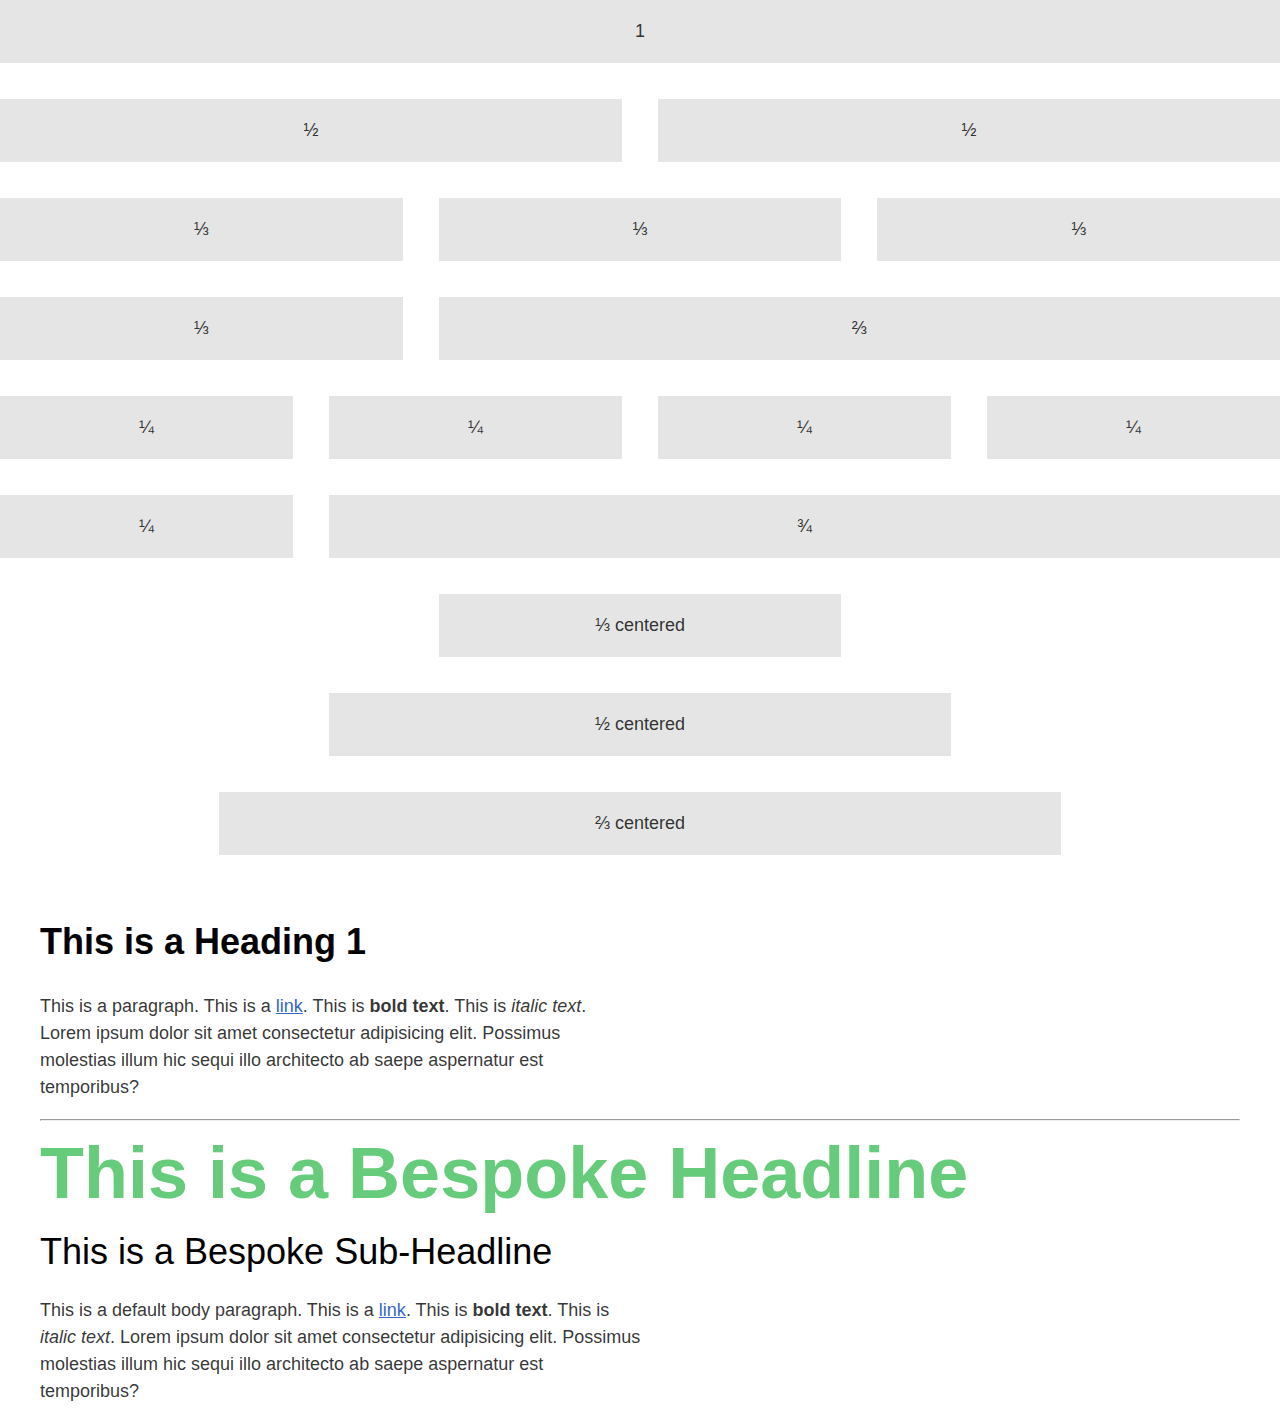
==== index.html @ 024c752b "grid system" ====
<!DOCTYPE html>
<html lang="en">

<head>
    <meta charset="UTF-8">
    <meta name="viewport" content="width=device-width, initial-scale=1.0">
    <title>Simple Base</title>
    <link rel="stylesheet" href="css/style.css">
</head>

<body>

    <section class="demo">

        <div class="row">
            <div class="one-whole">
                <p>1</p>
            </div>
        </div>
        <div class="row">
            <div class="one-half">
                <p>&frac12;</p>
            </div>
            <div class="one-half">
                <p>&frac12;</p>
            </div>
        </div>
        <div class="row">
            <div class="one-third">
                <p>&frac13;</p>
            </div>
            <div class="one-third">
                <p>&frac13;</p>
            </div>
            <div class="one-third">
                <p>&frac13;</p>
            </div>
        </div>

        <div class="row">
            <div class="one-third">
                <p>&frac13;</p>
            </div>
            <div class="two-thirds">
                <p>&frac23;</p>
            </div>
        </div>

        <div class="row">
            <div class="one-fourth">
                <p>&frac14;</p>
            </div>
            <div class="one-fourth">
                <p>&frac14;</p>
            </div>
            <div class="one-fourth">
                <p>&frac14;</p>
            </div>
            <div class="one-fourth">
                <p>&frac14;</p>
            </div>
        </div>

        <div class="row">
            <div class="one-fourth">
                <p>&frac14;</p>
            </div>
            <div class="three-fourths">
                <p>&frac34;</p>
            </div>
        </div>

        <div class="row">
            <div class="one-third centered">
                <p>&frac13; centered</p>
            </div>
        </div>

        <div class="row">
            <div class="one-half centered">
                <p>&frac12; centered</p>
            </div>
        </div>

        <div class="row">
            <div class="two-thirds centered">
                <p>&frac23; centered</p>
            </div>
        </div>


    </section>


    <div class="container">
        <h1>This is a Heading 1</h1>
        <p>This is a paragraph. This is a <a href="#">link</a>. This is <strong>bold text</strong>. This is <em>italic text</em>. Lorem ipsum dolor sit amet consectetur adipisicing elit. Possimus molestias illum hic sequi illo architecto ab saepe aspernatur est temporibus?</p>

        <hr>

        <h1 class="headline">This is a Bespoke Headline</h1>
        <h2 class="subheadline">This is a Bespoke Sub-Headline</h2>
        <p>This is a default body paragraph. This is a <a href="#">link</a>. This is <strong>bold text</strong>. This is <em>italic text</em>. Lorem ipsum dolor sit amet consectetur adipisicing elit. Possimus molestias illum hic sequi illo architecto ab saepe aspernatur est temporibus?</p>
    </div>

</body>

</html>
---- css/style.css ----
/* 
CSS TABLE OF CONTENTS 

# GLOBAL
    # GLOBAL VARIABLES (CUSTOM PROPERTIES)
    # GLOBAL RESETS
    # GLOBAL COLORS
    # GLOBAL TYPOGRAPHY

# LAYOUT
    # MEDIA QUERIES (w/ RESPONSIVE TYPOGRAPHY)
    # CONTAINER
    # GRID

# CUSTOM STYLING
    # CUSTOM TYPE BLOCK/SPECIMEN

*/

/* ----------------------------- */
/* ----- GLOBAL STYLING -------- */
/* ----------------------------- */

/* SET GLOBAL VARIABLES */
:root {

    /* BASE COLORS */
    --color-body-background: rgb(255 255 255 / 1);
    --color-body-text: rgb(0 0 0 / .8);
    --color-headings: rgb(0 0 0 / 1);
    --color-links: rgb(51 102 204 / 1);
    --color-links-dark: rgb(0 51 153 / 1);
    --color-accent-color: rgb(102, 204, 124);

    /* BASE TYPOGRAPHY */
    --font-body: Helvetica, Arial, sans-serif;
    --font-headings: Georgia, sans-serif;


}

/* GLOBAL RESETS */
body { margin: 0; }
* { box-sizing: border-box; }


/* SET GLOBAL COLORS */
body {
    background: var(--color-body-background);
    color: var(--color-body-text);
}
h1, h2, h3 {
    color: var(--color-headings);
}
a {
    color: var(--color-links);
}
a:hover {
    color: var(--color-links-dark);
}

/* SET GLOBAL TYPOGRAPHY */
body {
    font-family: var(--font-body);
    line-height: 1.5;
}
h1, h2, h3 {
    font-family: var(--font-headings);
}
p {
    max-width: 60ch;
}

/* MEDIA QUERIES w/ RESPONSIVE TYPOGRAPHY */
body {
    font-size: 87.5%;
} 

@media (min-width:768px) {
    body {
        font-size: 100%;
    } 
}

@media (min-width:1250px) {
    body {
        font-size: 112.5%;
    } 
}

/* CONTAINER */
.container {
    max-width: 1200px;
    margin: 0 auto;
}

/* GRID SYSTEM */
.row {
    --gridgap: 2em;
}
@media (min-width: 768px) {
    .row {
        display: grid;
        grid-template-columns: repeat(12, 1fr);
        gap: var(--gridgap);
    }

    .one-whole { grid-column: span 12 / span 12; }
    .one-half { grid-column: span 6 / span 6; }
    .one-third { grid-column: span 4 / span 4; }
    .two-thirds { grid-column: span 8 / span 8; }
    .one-fourth { grid-column: span 3 / span 3; }
    .three-fourths { grid-column: span 9 / span 9; }

    .one-half.centered { grid-column-start: 4; }
    .one-third.centered { grid-column-start: 5; }
    .two-thirds.centered { grid-column-start: 3; }
}

/* FOR DEMO GRID ONLY */
.demo .row > * {
    background: rgb(0 0 0 / .1);
    padding: 1em;
    text-align: center;
    margin-bottom: var(--gridgap);
}

.demo p {
    margin: 0;
    max-width: none;
}




/* ----------------------------- */
/* ----- CUSTOM STYLING -------- */
/* ----------------------------- */

/* CUSTOM TYPE BLOCK: HEADLINE AND SUB HEADLINE */
.headline {
    font-size: 4em;
    color: var(--color-accent-color);
    margin: 1rem 0;
    line-height: 1;
}
.subheadline {
    font-size: 2em;
    font-weight: normal;
    margin: 1rem 0;
}
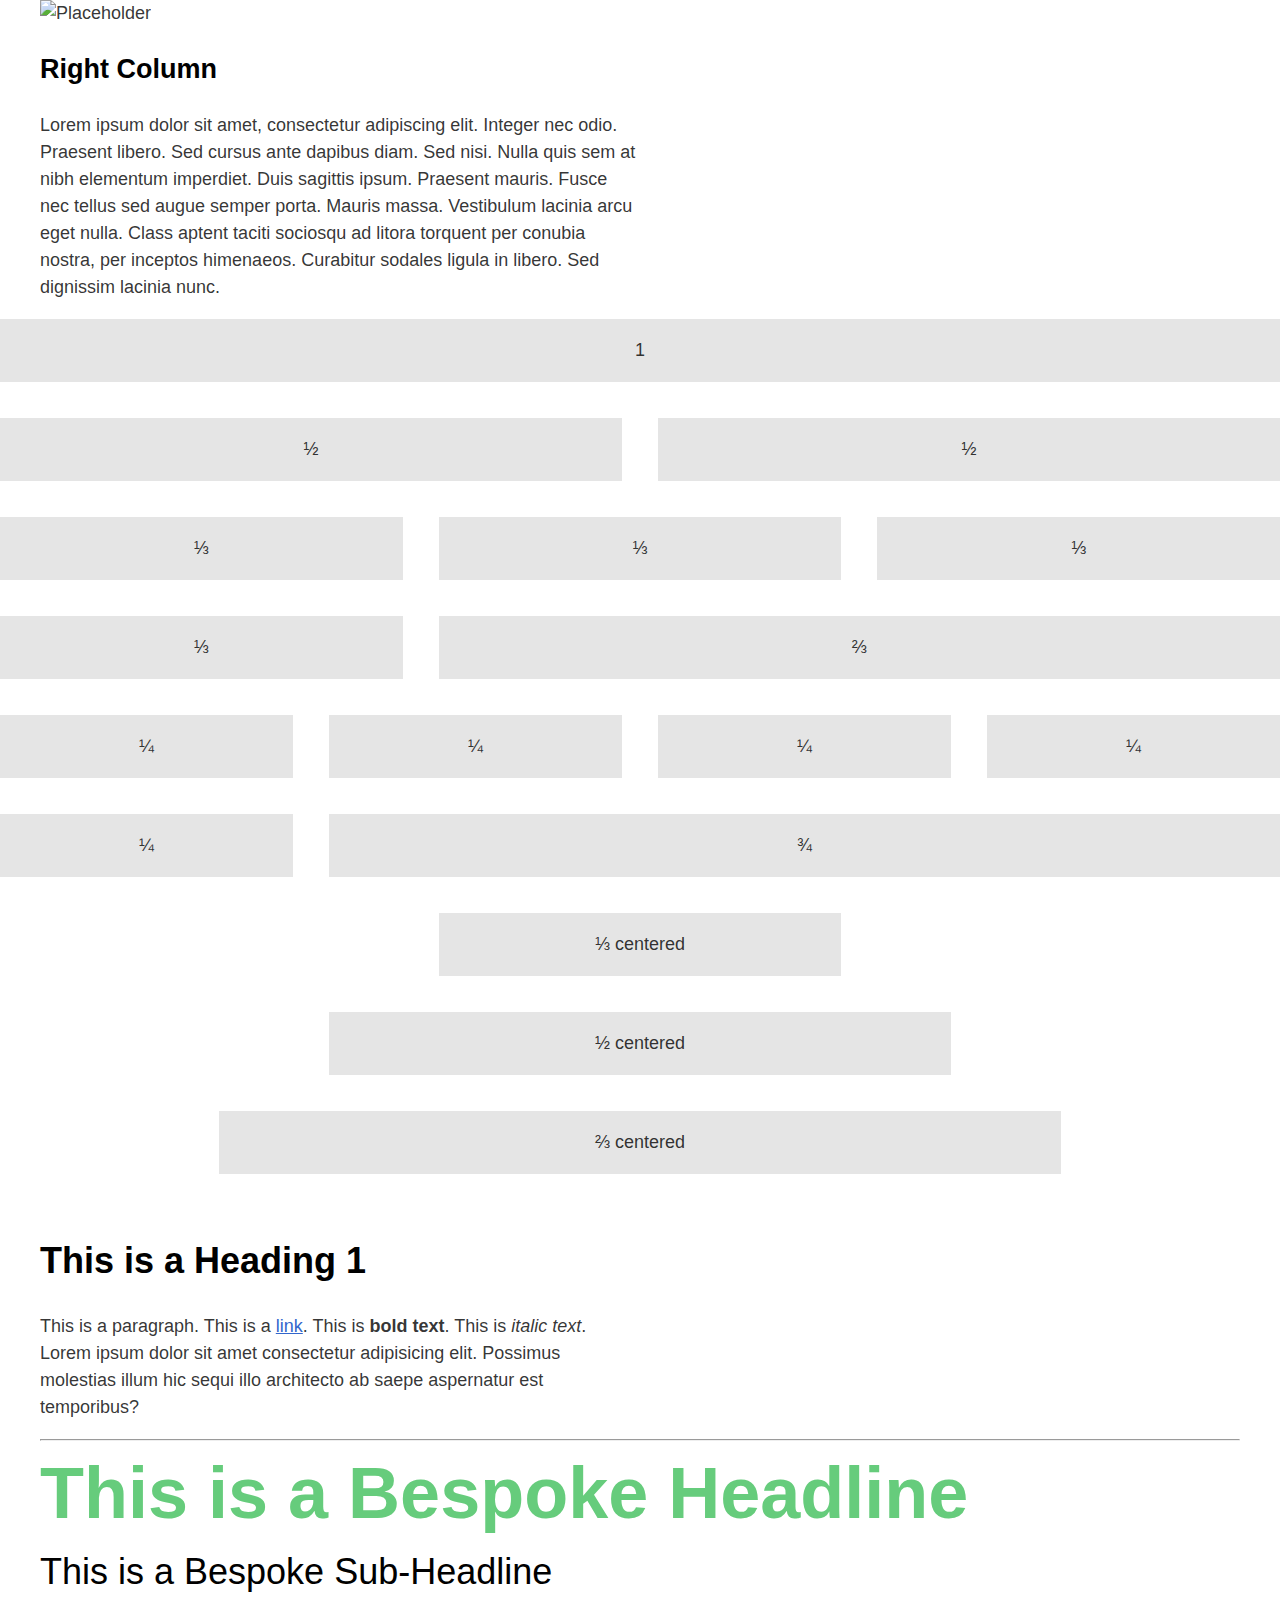
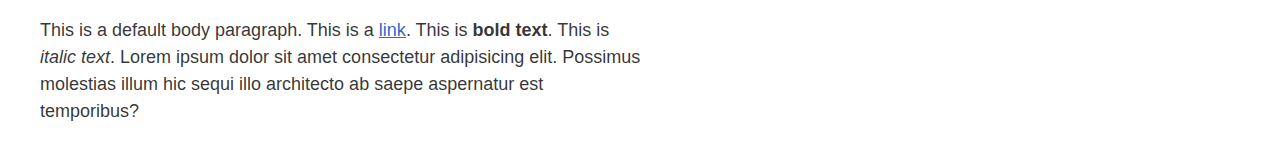
==== commit 4c3b5083: "sw" ====
--- a/index.html
+++ b/index.html
@@ -9,6 +9,34 @@
 </head>
 
 <body>
+    <section>
+        <div class="container"
+
+            <div class="row">
+                <div> 
+                    <div class="one-half">
+                        <img src="http://picsum.photos/600/600"
+                        alt="Placeholder">
+                    </div>
+
+                </div>
+                <div class="one-half">
+                    <h2>Right Column</h2>
+                    <p>Lorem ipsum dolor sit amet, consectetur adipiscing elit. Integer nec odio. Praesent libero. Sed cursus ante dapibus diam. Sed nisi. Nulla quis sem at nibh elementum imperdiet. Duis sagittis ipsum. Praesent mauris. Fusce nec tellus sed augue semper porta. Mauris massa. Vestibulum lacinia arcu eget nulla. Class aptent taciti sociosqu ad litora torquent per conubia nostra, per inceptos himenaeos. Curabitur sodales ligula in libero. Sed dignissim lacinia nunc. 
+
+
+                </p>
+            </div>
+            
+            
+            
+            
+            
+
+
+
+        </div>
+    </section>
 
     <section class="demo">
 
--- a/css/style.css
+++ b/css/style.css
@@ -105,6 +105,14 @@
         gap: var(--gridgap);
     }
 
+    .row.vertical-center {
+        align-items: center;
+    }
+
+    .row.vertical-centered {
+        align-items
+    }
+
     .one-whole { grid-column: span 12 / span 12; }
     .one-half { grid-column: span 6 / span 6; }
     .one-third { grid-column: span 4 / span 4; }
@@ -115,7 +123,7 @@
     .one-half.centered { grid-column-start: 4; }
     .one-third.centered { grid-column-start: 5; }
     .two-thirds.centered { grid-column-start: 3; }
-}
+
 
 /* FOR DEMO GRID ONLY */
 .demo .row > * {
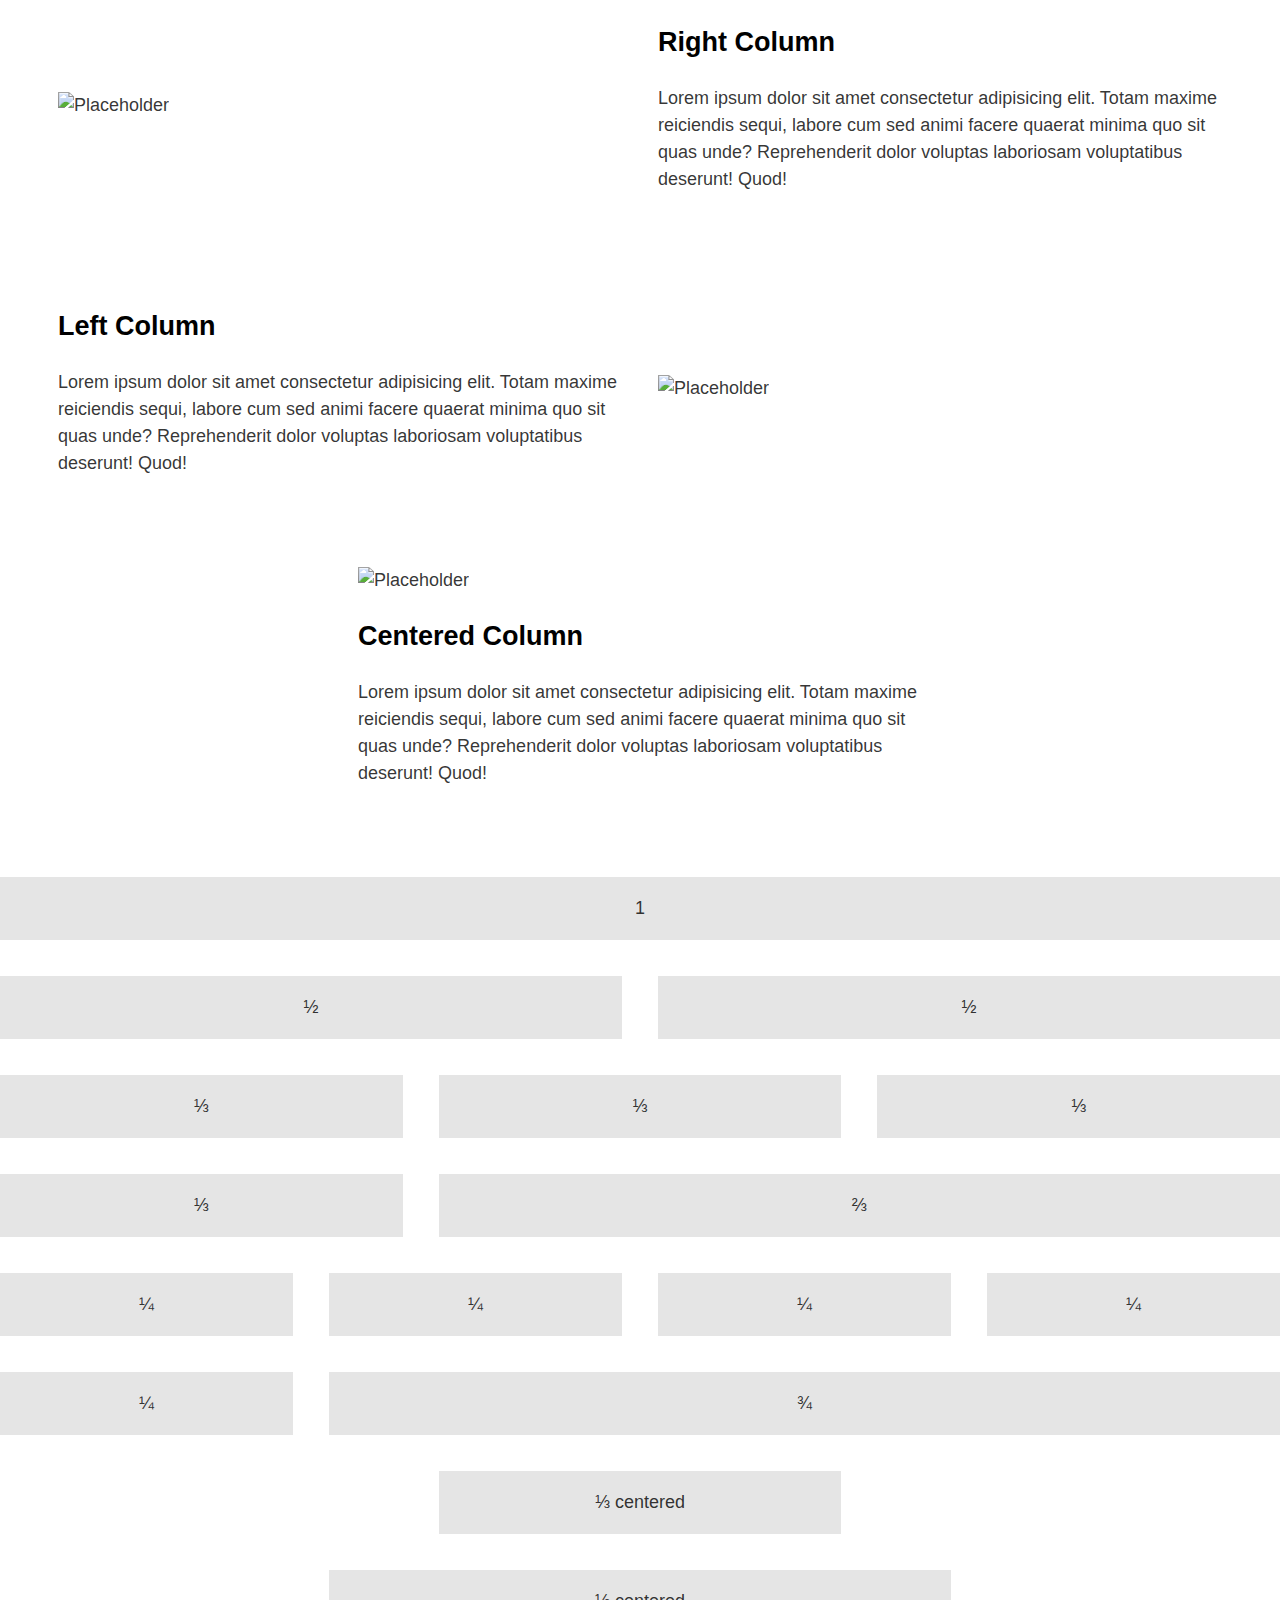
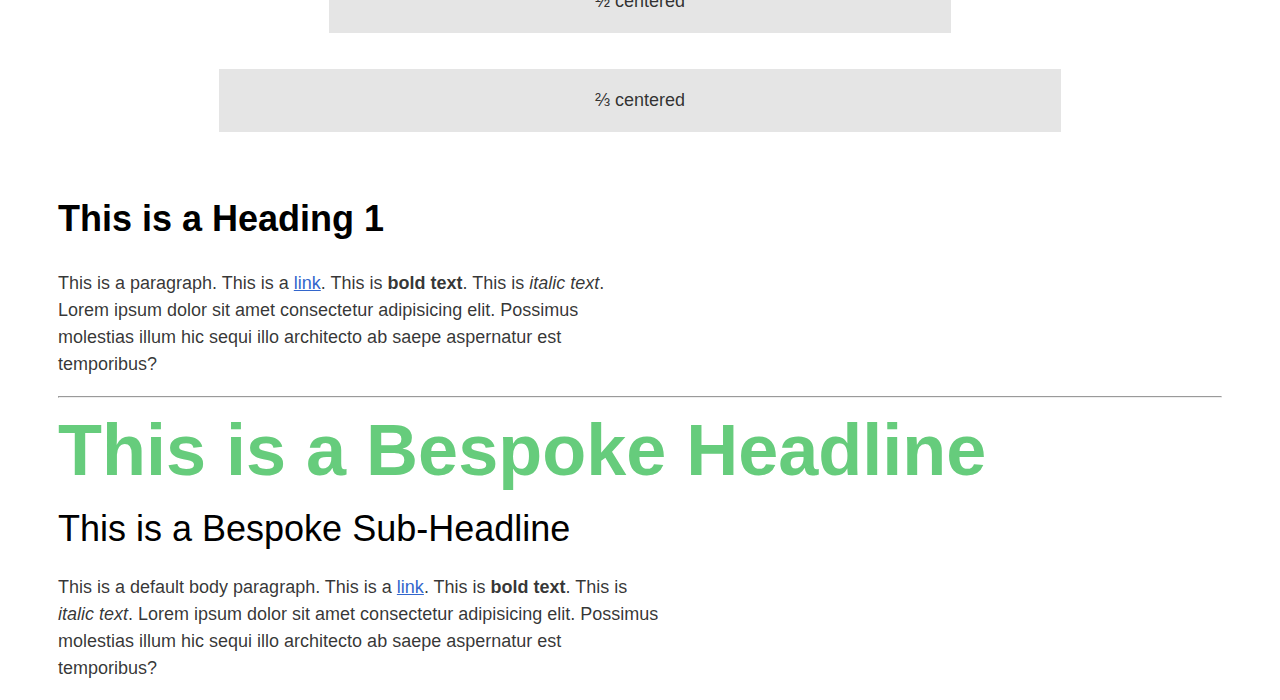
==== commit bfc6663e: "sections" ====
--- a/index.html
+++ b/index.html
@@ -9,31 +9,43 @@
 </head>
 
 <body>
+
     <section>
-        <div class="container"
+        <div class="container">
+
+            <div class="row vertical-centered">
+
+                <div class="one-half">
+                    <img src="https://picsum.photos/800/800" alt="Placeholder">
+                </div>
+
+                <div class="one-half">
+                    <h2>Right Column</h2>
+                    <p>Lorem ipsum dolor sit amet consectetur adipisicing elit. Totam maxime reiciendis sequi, labore cum sed animi facere quaerat minima quo sit quas unde? Reprehenderit dolor voluptas laboriosam voluptatibus deserunt! Quod!</p>
+                </div>
+
+            </div>
+
+            <div class="row vertical-centered swapped">
+
+                <div class="one-half">
+                    <img src="https://picsum.photos/800/800" alt="Placeholder">
+                </div>
+
+                <div class="one-half">
+                    <h2>Left Column</h2>
+                    <p>Lorem ipsum dolor sit amet consectetur adipisicing elit. Totam maxime reiciendis sequi, labore cum sed animi facere quaerat minima quo sit quas unde? Reprehenderit dolor voluptas laboriosam voluptatibus deserunt! Quod!</p>
+                </div>
+
+            </div>
 
             <div class="row">
-                <div> 
-                    <div class="one-half">
-                        <img src="http://picsum.photos/600/600"
-                        alt="Placeholder">
-                    </div>
-
+                <div class="one-half centered">
+                    <img src="https://picsum.photos/800/800" alt="Placeholder">
+                    <h2>Centered Column</h2>
+                    <p>Lorem ipsum dolor sit amet consectetur adipisicing elit. Totam maxime reiciendis sequi, labore cum sed animi facere quaerat minima quo sit quas unde? Reprehenderit dolor voluptas laboriosam voluptatibus deserunt! Quod!</p>
                 </div>
-                <div class="one-half">
-                    <h2>Right Column</h2>
-                    <p>Lorem ipsum dolor sit amet, consectetur adipiscing elit. Integer nec odio. Praesent libero. Sed cursus ante dapibus diam. Sed nisi. Nulla quis sem at nibh elementum imperdiet. Duis sagittis ipsum. Praesent mauris. Fusce nec tellus sed augue semper porta. Mauris massa. Vestibulum lacinia arcu eget nulla. Class aptent taciti sociosqu ad litora torquent per conubia nostra, per inceptos himenaeos. Curabitur sodales ligula in libero. Sed dignissim lacinia nunc. 
-
-
-                </p>
             </div>
-            
-            
-            
-            
-            
-
-
 
         </div>
     </section>
--- a/css/style.css
+++ b/css/style.css
@@ -6,6 +6,7 @@
     # GLOBAL RESETS
     # GLOBAL COLORS
     # GLOBAL TYPOGRAPHY
+    # GLOBAL MEDIA (eg Images)
 
 # LAYOUT
     # MEDIA QUERIES (w/ RESPONSIVE TYPOGRAPHY)
@@ -88,15 +89,23 @@
     } 
 }
 
+/* RESPONSIVE IMAGES */
+img {
+    max-width: 100%;
+    height: auto;
+}
+
 /* CONTAINER */
 .container {
     max-width: 1200px;
     margin: 0 auto;
+    padding: 0 1em;
 }
 
 /* GRID SYSTEM */
 .row {
     --gridgap: 2em;
+    margin-bottom: 4em;
 }
 @media (min-width: 768px) {
     .row {
@@ -105,12 +114,16 @@
         gap: var(--gridgap);
     }
 
-    .row.vertical-center {
+    .row.vertical-centered {
         align-items: center;
     }
 
-    .row.vertical-centered {
-        align-items
+    .row.swapped > *:first-child {
+       order: 2;
+    }
+
+    .row.swapped > *:last-child {
+        order: 1;
     }
 
     .one-whole { grid-column: span 12 / span 12; }
@@ -123,9 +136,12 @@
     .one-half.centered { grid-column-start: 4; }
     .one-third.centered { grid-column-start: 5; }
     .two-thirds.centered { grid-column-start: 3; }
-
+}
 
 /* FOR DEMO GRID ONLY */
+.demo .row {
+    margin-bottom: 0;
+}
 .demo .row > * {
     background: rgb(0 0 0 / .1);
     padding: 1em;
@@ -156,4 +172,4 @@
     font-size: 2em;
     font-weight: normal;
     margin: 1rem 0;
-}
+}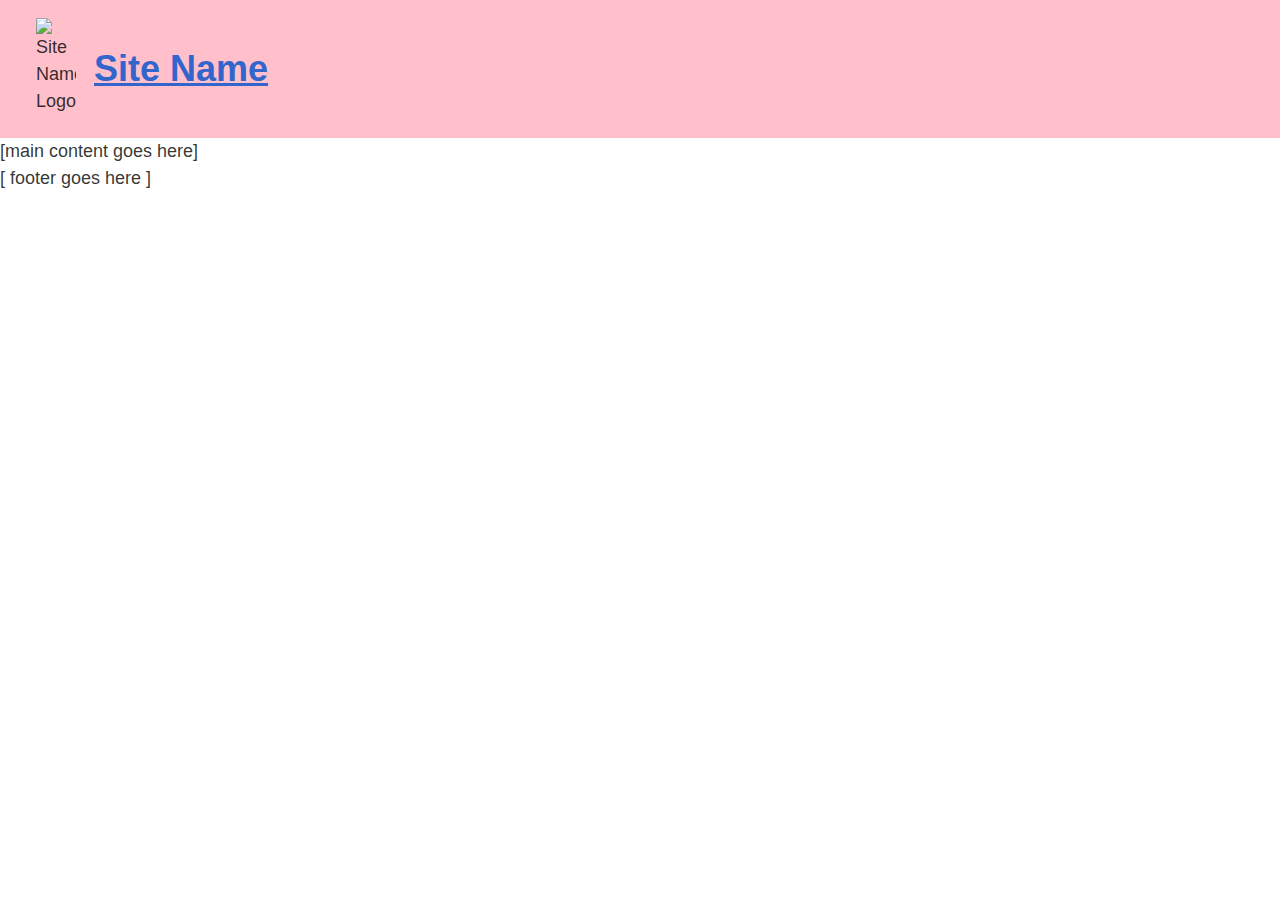
==== commit 0e84f591: "new" ====
--- a/index.html
+++ b/index.html
@@ -10,138 +10,23 @@
 
 <body>
 
-    <section>
-        <div class="container">
+<header class="site-header">
+    <div class="site-logo">
+       <a href="index.html"></a> <img src="https://via.placeholder.com/500x500" alt="Site Name Logo" width="40"
+         height="40"></a>
+       
+       <h1><a href="index.html">Site Name</a></h1>
+    </div>
+    
+</header>
 
-            <div class="row vertical-centered">
+<main>
+    [main content goes here]
+</main>
 
-                <div class="one-half">
-                    <img src="https://picsum.photos/800/800" alt="Placeholder">
-                </div>
-
-                <div class="one-half">
-                    <h2>Right Column</h2>
-                    <p>Lorem ipsum dolor sit amet consectetur adipisicing elit. Totam maxime reiciendis sequi, labore cum sed animi facere quaerat minima quo sit quas unde? Reprehenderit dolor voluptas laboriosam voluptatibus deserunt! Quod!</p>
-                </div>
-
-            </div>
-
-            <div class="row vertical-centered swapped">
-
-                <div class="one-half">
-                    <img src="https://picsum.photos/800/800" alt="Placeholder">
-                </div>
-
-                <div class="one-half">
-                    <h2>Left Column</h2>
-                    <p>Lorem ipsum dolor sit amet consectetur adipisicing elit. Totam maxime reiciendis sequi, labore cum sed animi facere quaerat minima quo sit quas unde? Reprehenderit dolor voluptas laboriosam voluptatibus deserunt! Quod!</p>
-                </div>
-
-            </div>
-
-            <div class="row">
-                <div class="one-half centered">
-                    <img src="https://picsum.photos/800/800" alt="Placeholder">
-                    <h2>Centered Column</h2>
-                    <p>Lorem ipsum dolor sit amet consectetur adipisicing elit. Totam maxime reiciendis sequi, labore cum sed animi facere quaerat minima quo sit quas unde? Reprehenderit dolor voluptas laboriosam voluptatibus deserunt! Quod!</p>
-                </div>
-            </div>
-
-        </div>
-    </section>
-
-    <section class="demo">
-
-        <div class="row">
-            <div class="one-whole">
-                <p>1</p>
-            </div>
-        </div>
-        <div class="row">
-            <div class="one-half">
-                <p>&frac12;</p>
-            </div>
-            <div class="one-half">
-                <p>&frac12;</p>
-            </div>
-        </div>
-        <div class="row">
-            <div class="one-third">
-                <p>&frac13;</p>
-            </div>
-            <div class="one-third">
-                <p>&frac13;</p>
-            </div>
-            <div class="one-third">
-                <p>&frac13;</p>
-            </div>
-        </div>
-
-        <div class="row">
-            <div class="one-third">
-                <p>&frac13;</p>
-            </div>
-            <div class="two-thirds">
-                <p>&frac23;</p>
-            </div>
-        </div>
-
-        <div class="row">
-            <div class="one-fourth">
-                <p>&frac14;</p>
-            </div>
-            <div class="one-fourth">
-                <p>&frac14;</p>
-            </div>
-            <div class="one-fourth">
-                <p>&frac14;</p>
-            </div>
-            <div class="one-fourth">
-                <p>&frac14;</p>
-            </div>
-        </div>
-
-        <div class="row">
-            <div class="one-fourth">
-                <p>&frac14;</p>
-            </div>
-            <div class="three-fourths">
-                <p>&frac34;</p>
-            </div>
-        </div>
-
-        <div class="row">
-            <div class="one-third centered">
-                <p>&frac13; centered</p>
-            </div>
-        </div>
-
-        <div class="row">
-            <div class="one-half centered">
-                <p>&frac12; centered</p>
-            </div>
-        </div>
-
-        <div class="row">
-            <div class="two-thirds centered">
-                <p>&frac23; centered</p>
-            </div>
-        </div>
-
-
-    </section>
-
-
-    <div class="container">
-        <h1>This is a Heading 1</h1>
-        <p>This is a paragraph. This is a <a href="#">link</a>. This is <strong>bold text</strong>. This is <em>italic text</em>. Lorem ipsum dolor sit amet consectetur adipisicing elit. Possimus molestias illum hic sequi illo architecto ab saepe aspernatur est temporibus?</p>
-
-        <hr>
-
-        <h1 class="headline">This is a Bespoke Headline</h1>
-        <h2 class="subheadline">This is a Bespoke Sub-Headline</h2>
-        <p>This is a default body paragraph. This is a <a href="#">link</a>. This is <strong>bold text</strong>. This is <em>italic text</em>. Lorem ipsum dolor sit amet consectetur adipisicing elit. Possimus molestias illum hic sequi illo architecto ab saepe aspernatur est temporibus?</p>
-    </div>
+<footer>
+    [ footer goes here ]
+</footer>
 
 </body>
 
--- a/css/style.css
+++ b/css/style.css
@@ -11,13 +11,42 @@
 # LAYOUT
     # MEDIA QUERIES (w/ RESPONSIVE TYPOGRAPHY)
     # CONTAINER
-    # GRID
+    # GRID (ROWS AND COLUMNS)
+
+# PAGE STRUCTURE (BASE TEMPLATE)
+    # HEADER
+        # SITE LOGO
+        # SITE NAV
+    # MAIN
+        # SECTIONS
+    # FOOTER
+    
 
 # CUSTOM STYLING
     # CUSTOM TYPE BLOCK/SPECIMEN
 
 */
 
+/* ----------------------------- */
+/* ----- PAGE STRUCTURE -------- */
+/* ----------------------------- */
+.site-header {
+    background-color: pink ;
+    padding: 1em;
+}
+.site-header .site-logo {
+    display: flex ;
+    gap: 1em;
+}
+.site-header img {
+    display: block ;
+}
+.site-main {
+    background-color: yellow ;
+}
+.site-footer {
+    background-color: grey ;
+}
 /* ----------------------------- */
 /* ----- GLOBAL STYLING -------- */
 /* ----------------------------- */
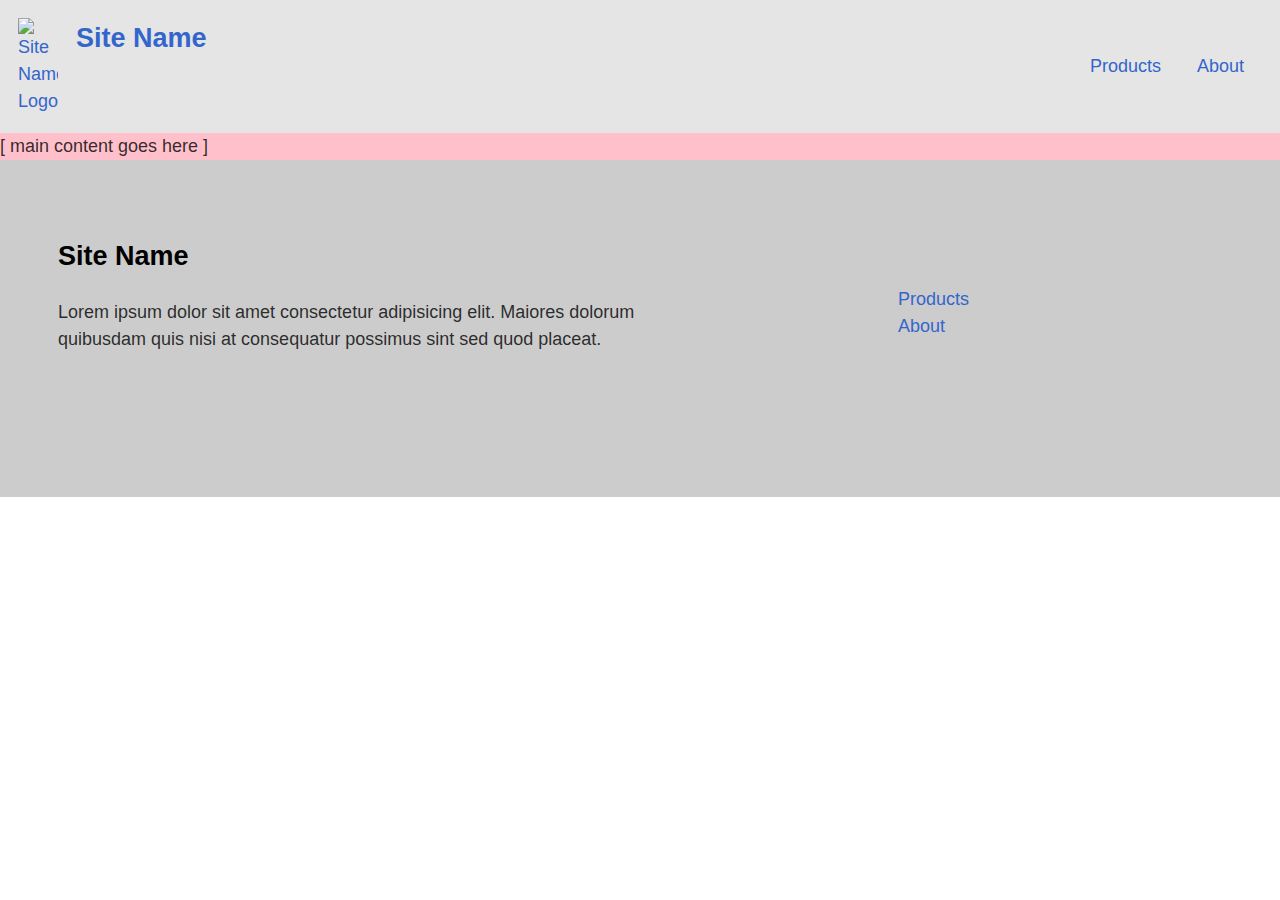
==== commit ddbecb68: "page structure" ====
--- a/index.html
+++ b/index.html
@@ -12,20 +12,42 @@
 
 <header class="site-header">
     <div class="site-logo">
-       <a href="index.html"></a> <img src="https://via.placeholder.com/500x500" alt="Site Name Logo" width="40"
-         height="40"></a>
-       
-       <h1><a href="index.html">Site Name</a></h1>
+        <a href="index.html"><img src="https://via.placeholder.com/500x500" alt="Site Name Logo" width="40" height="40"></a>
+        <h1><a href="index.html">Site Name</a></h1>
     </div>
-    
+    <nav class="site-nav">
+        <ul>
+            <li><a href="products.html">Products</a></li>
+            <li><a href="about.html">About</a></li>
+        </ul>
+    </nav>
 </header>
 
-<main>
-    [main content goes here]
+<main class="site-main">
+    [ main content goes here ]
 </main>
 
-<footer>
-    [ footer goes here ]
+<footer class="site-footer">
+    <div class="container">
+
+        <div class="row">
+
+            <div class="two-thirds">
+                <h2>Site Name</h2>
+                <p>Lorem ipsum dolor sit amet consectetur adipisicing elit. Maiores dolorum quibusdam quis nisi at consequatur possimus sint sed quod placeat.</p>
+            </div>
+
+            <div class="one-third">
+                <nav class="site-nav">
+                    <ul>
+                        <li><a href="products.html">Products</a></li>
+                        <li><a href="about.html">About</a></li>
+                    </ul>
+                </nav>
+            </div>
+
+        </div>
+    </div>
 </footer>
 
 </body>
--- a/css/style.css
+++ b/css/style.css
@@ -1,55 +1,36 @@
 /* 
-CSS TABLE OF CONTENTS 
+CSS TABLE OF CONTENTS
 
 # GLOBAL
     # GLOBAL VARIABLES (CUSTOM PROPERTIES)
     # GLOBAL RESETS
-    # GLOBAL COLORS
+    # CLOBAL COLORS
     # GLOBAL TYPOGRAPHY
     # GLOBAL MEDIA (eg Images)
 
 # LAYOUT
-    # MEDIA QUERIES (w/ RESPONSIVE TYPOGRAPHY)
+    # MEDI QUERIES (W/ RSPONSIVE TYPOGRAPHY)
     # CONTAINER
-    # GRID (ROWS AND COLUMNS)
+    # GRID (ROWS & COLUMNS)
 
 # PAGE STRUCTURE (BASE TEMPLATE)
     # HEADER
         # SITE LOGO
         # SITE NAV
     # MAIN
-        # SECTIONS
+        #SECTIONS
     # FOOTER
-    
 
 # CUSTOM STYLING
-    # CUSTOM TYPE BLOCK/SPECIMEN
+    #CUSTOM TYPE BLOCK/SPECIMEN
 
 */
 
-/* ----------------------------- */
-/* ----- PAGE STRUCTURE -------- */
-/* ----------------------------- */
-.site-header {
-    background-color: pink ;
-    padding: 1em;
-}
-.site-header .site-logo {
-    display: flex ;
-    gap: 1em;
-}
-.site-header img {
-    display: block ;
-}
-.site-main {
-    background-color: yellow ;
-}
-.site-footer {
-    background-color: grey ;
-}
-/* ----------------------------- */
-/* ----- GLOBAL STYLING -------- */
-/* ----------------------------- */
+
+/* -------------- */
+/* GLOBAL STYLING */
+/* -------------- */
+
 
 /* SET GLOBAL VARIABLES */
 :root {
@@ -61,16 +42,21 @@
     --color-links: rgb(51 102 204 / 1);
     --color-links-dark: rgb(0 51 153 / 1);
     --color-accent-color: rgb(102, 204, 124);
+    --color-header-bg: rgb(0 0 0 / .1);
+    --color-footer-bg: rgb(0 0 0 / .2);
+
 
     /* BASE TYPOGRAPHY */
     --font-body: Helvetica, Arial, sans-serif;
     --font-headings: Georgia, sans-serif;
 
+    /* MEASUREMENT UNITS */
+    --gridgap: 2em;
 
 }
 
 /* GLOBAL RESETS */
-body { margin: 0; }
+body { margin: 0;}
 * { box-sizing: border-box; }
 
 
@@ -101,21 +87,18 @@
     max-width: 60ch;
 }
 
-/* MEDIA QUERIES w/ RESPONSIVE TYPOGRAPHY */
+/* MEDIA QUERIES W/ RESPONSIVE TYPOGRAPHY */
+
+
 body {
-    font-size: 87.5%;
-} 
+    font-size: 87.5%;}
 
 @media (min-width:768px) {
-    body {
-        font-size: 100%;
-    } 
+    body {font-size: 100%;}
 }
 
 @media (min-width:1250px) {
-    body {
-        font-size: 112.5%;
-    } 
+    body {font-size: 112.5%;}
 }
 
 /* RESPONSIVE IMAGES */
@@ -143,34 +126,35 @@
         gap: var(--gridgap);
     }
 
-    .row.vertical-centered {
-        align-items: center;
-    }
-
-    .row.swapped > *:first-child {
-       order: 2;
-    }
-
-    .row.swapped > *:last-child {
-        order: 1;
-    }
-
-    .one-whole { grid-column: span 12 / span 12; }
-    .one-half { grid-column: span 6 / span 6; }
-    .one-third { grid-column: span 4 / span 4; }
-    .two-thirds { grid-column: span 8 / span 8; }
-    .one-fourth { grid-column: span 3 / span 3; }
-    .three-fourths { grid-column: span 9 / span 9; }
-
-    .one-half.centered { grid-column-start: 4; }
-    .one-third.centered { grid-column-start: 5; }
-    .two-thirds.centered { grid-column-start: 3; }
-}
-
-/* FOR DEMO GRID ONLY */
+.row.vertical-centered {
+    align-items: center;
+}
+
+.row.swapped > *:first-child {
+    order: 2;
+}
+
+.row.swapped > *:last-child {
+    order: 1;
+}
+
+.one-whole { grid-column: span 12 / span 12; }
+.one-half { grid-column: span 6 / span 6; }
+.one-third { grid-column: span 4 / span 4; }
+.two-thirds { grid-column: span 8 / span 8;}
+.one-fourth { grid-column: span 3 / span 3; }
+.three-fourth { grid-column: span 9 / span 9; }
+
+.one-half.centered { grid-column-start: 4; }
+.one-third.centered { grid-column-start: 5; }
+.two-third.centered { grid-column-start: 3; }
+}
+
+/* DEMO GRID ONLY */
 .demo .row {
     margin-bottom: 0;
 }
+
 .demo .row > * {
     background: rgb(0 0 0 / .1);
     padding: 1em;
@@ -183,12 +167,71 @@
     max-width: none;
 }
 
-
-
-
-/* ----------------------------- */
-/* ----- CUSTOM STYLING -------- */
-/* ----------------------------- */
+/* ------------------------ */
+/* -----PAGE STRUCTURE----- */
+/* ------------------------ */
+
+.site-header {
+    background-color: var(--color-header-bg);
+    padding: 1em;
+    display: flex;
+    justify-content: space-between;
+    align-items: center;
+}
+
+.site-header .site-logo {
+    display: flex;
+    gap: 1em;
+}
+
+.site-header img {
+    display: block;
+}
+
+.site-header h1 {
+    margin: 0;
+    font-size: 1.5em;
+}
+
+.site-header a {
+    text-decoration: none;
+}
+
+.site-header .site-nav ul {
+    display: flex;
+    list-style: none;
+    margin: 0;
+}
+
+.site-header .site-nav a {
+    display: block;
+    padding: 1em;
+}
+
+.site-main {
+    background-color: pink;
+}
+
+.site-footer {
+    background-color: var(--color-footer-bg);
+    padding: 3em 0;
+}
+
+.site-footer .site-nav ul {
+    list-style: none;
+    margin-top: 4em;
+}
+
+.site-footer a {
+    text-decoration: none;
+}
+
+
+
+/* ------------------------ */
+/* -----CUSTOM STYLING----- */
+/* ------------------------ */
+
 
 /* CUSTOM TYPE BLOCK: HEADLINE AND SUB HEADLINE */
 .headline {
@@ -197,6 +240,7 @@
     margin: 1rem 0;
     line-height: 1;
 }
+
 .subheadline {
     font-size: 2em;
     font-weight: normal;
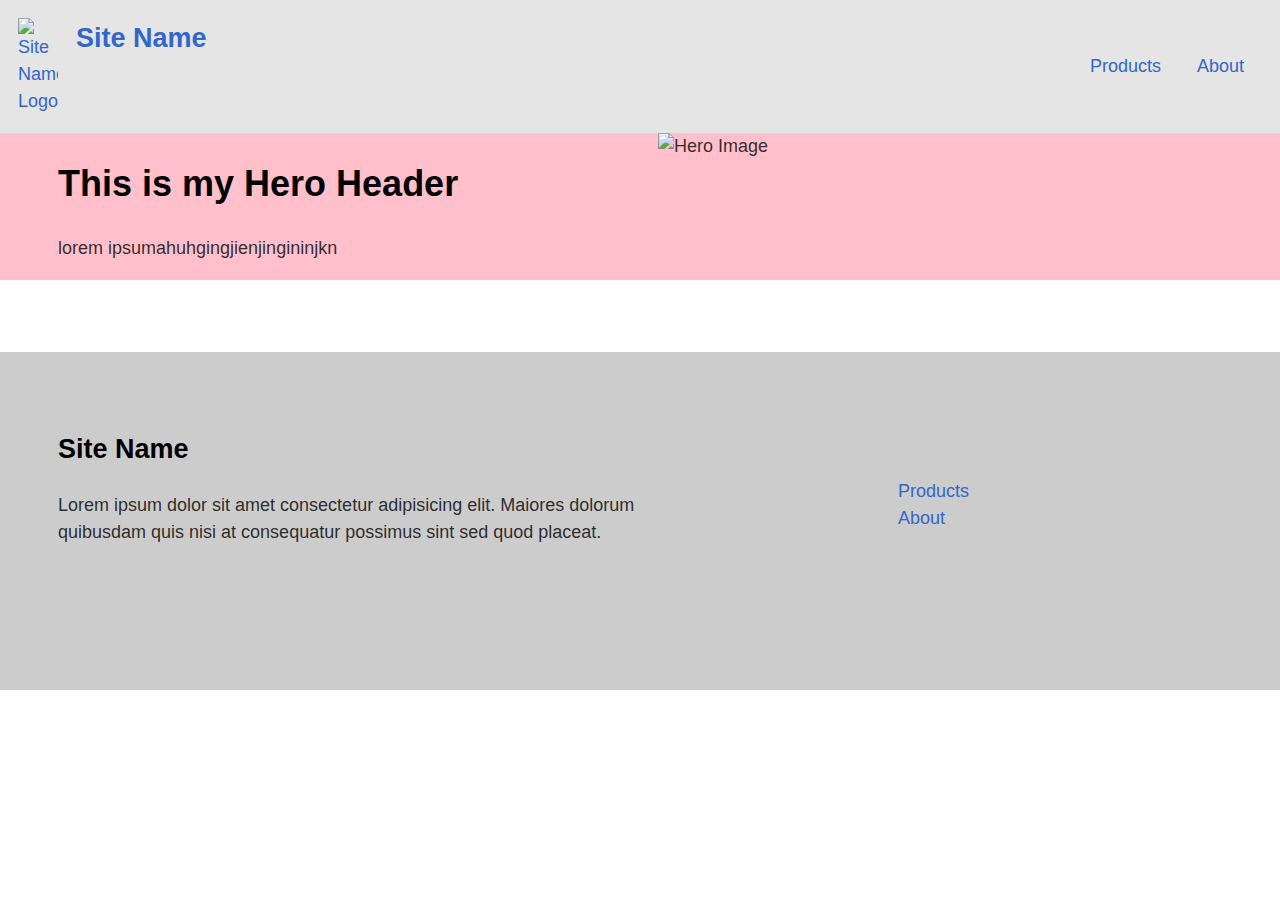
==== commit 630b0903: "section" ====
--- a/index.html
+++ b/index.html
@@ -24,7 +24,27 @@
 </header>
 
 <main class="site-main">
-    [ main content goes here ]
+    <section>
+        <div class="hero">
+            <div class="container">
+
+                <div class="row">
+                    <div class="one-half">
+                        <h1>This is my Hero Header</h1>
+                        <p>
+                            lorem ipsumahuhgingjienjingininjkn
+                        </p>
+                    </div>
+                    <div class="one-half">
+                        <img src="https://via.placeholder.com/1600x800 " alt="Hero Image"
+                        width="1600"
+                        height="800">
+                    </div>
+                </div>
+            </div>
+
+        </div>
+    </section>
 </main>
 
 <footer class="site-footer">
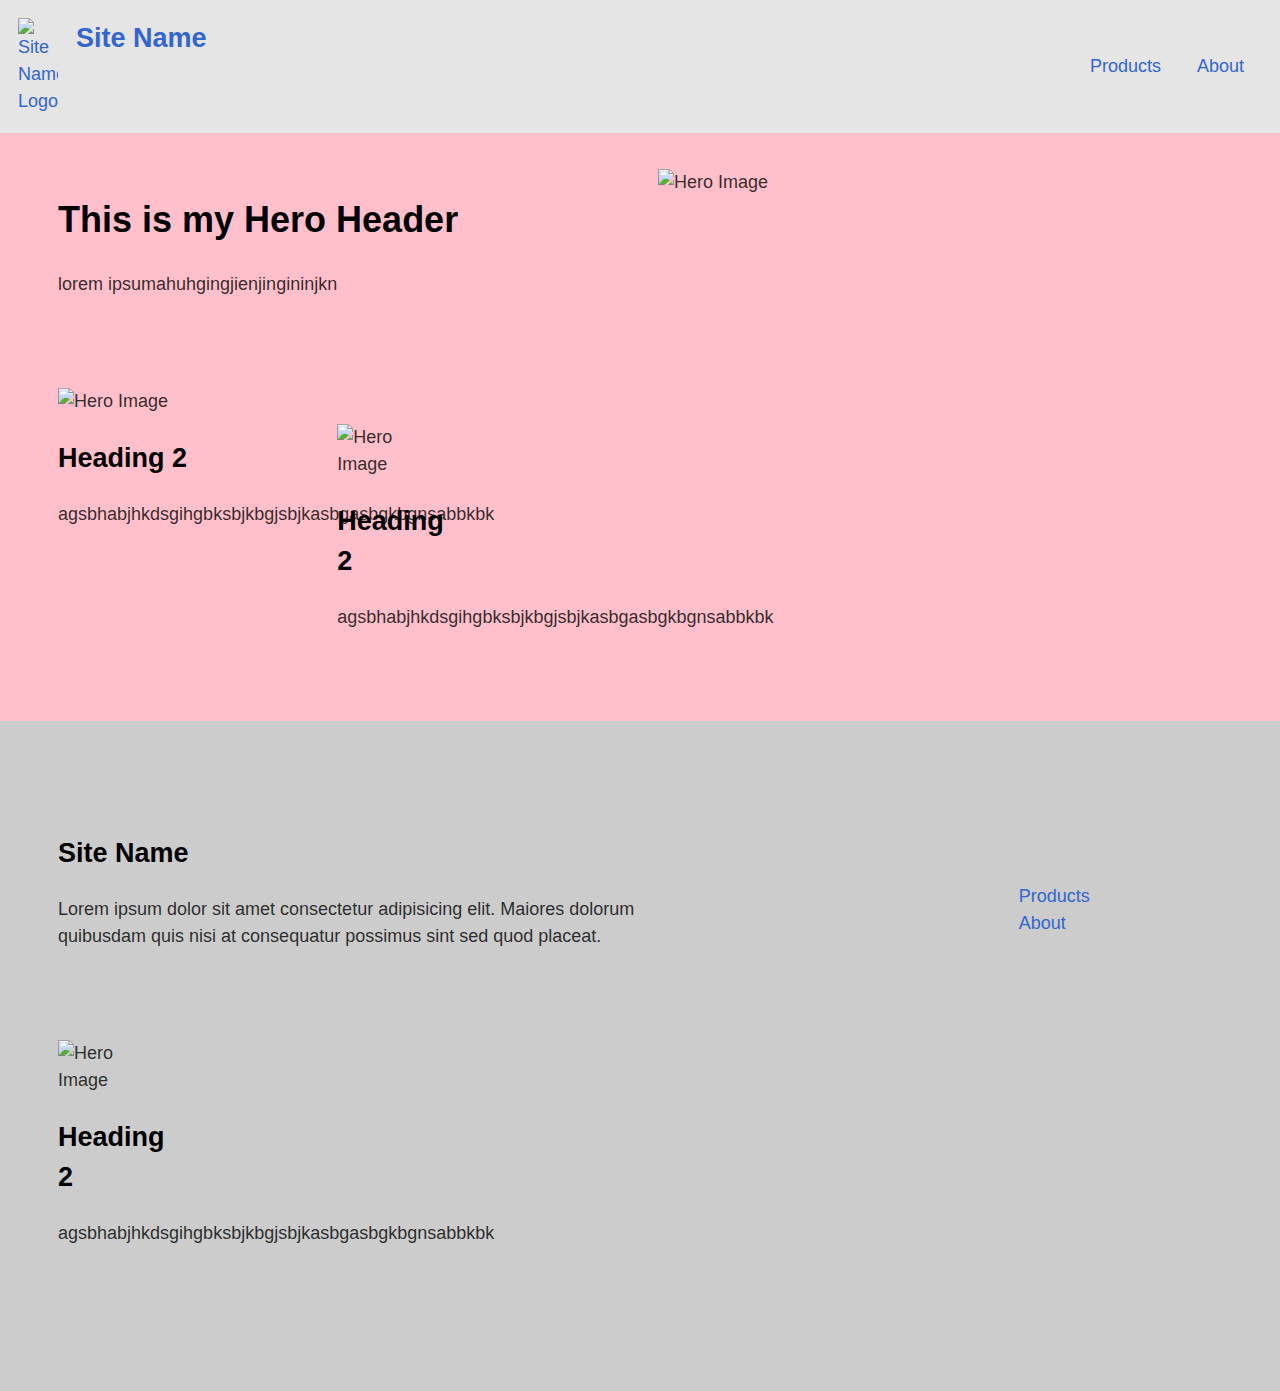
==== commit 0d469eb9: "content" ====
--- a/index.html
+++ b/index.html
@@ -45,6 +45,26 @@
 
         </div>
     </section>
+    <section>
+        <div class="container">
+            <div class="row">
+                <div        class="one-third">
+                <img src="https://via.placeholder.com/1600x800 " alt="Hero Image"
+                width="800"
+                height="800">
+                <h2>Heading 2</h2>
+                <p> agsbhabjhkdsgihgbksbjkbgjsbjkasbgasbgkbgnsabbkbk</p>
+            </div>
+            <div class="row">
+                <div        class="one-third">
+                <img src="https://via.placeholder.com/1600x800 " alt="Hero Image"
+                width="800"
+                height="800">
+                <h2>Heading 2</h2>
+                <p> agsbhabjhkdsgihgbksbjkbgjsbjkasbgasbgkbgnsabbkbk</p>
+            </div>
+        </div>
+    </section>
 </main>
 
 <footer class="site-footer">
@@ -65,6 +85,14 @@
                     </ul>
                 </nav>
             </div>
+            <div class="row">
+                <div        class="one-third">
+                <img src="https://via.placeholder.com/1600x800 " alt="Hero Image"
+                width="800"
+                height="800">
+                <h2>Heading 2</h2>
+                <p> agsbhabjhkdsgihgbksbjkbgjsbjkasbgasbgkbgnsabbkbk</p>
+            </div>
 
         </div>
     </div>
--- a/css/style.css
+++ b/css/style.css
@@ -117,7 +117,8 @@
 /* GRID SYSTEM */
 .row {
     --gridgap: 2em;
-    margin-bottom: 4em;
+    padding-bottom: 2em;
+    padding-top: 2em;
 }
 @media (min-width: 768px) {
     .row {
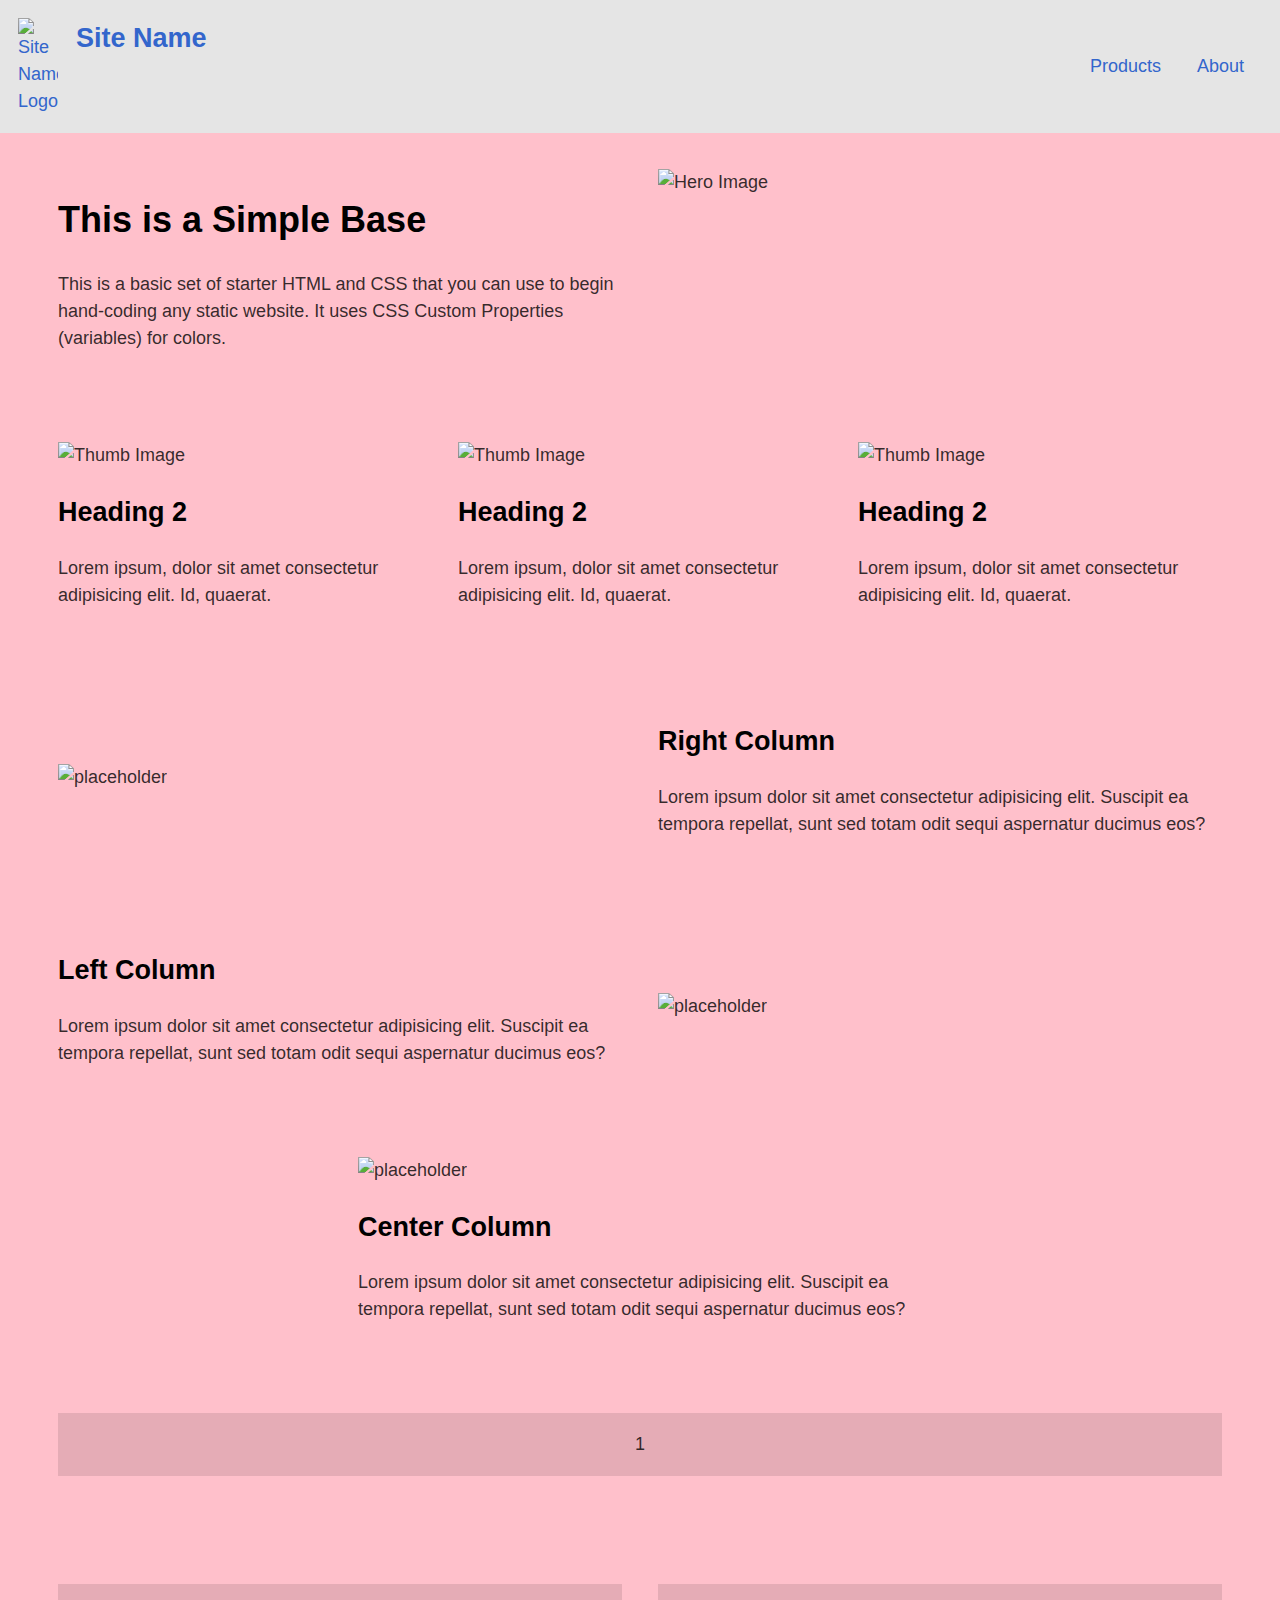
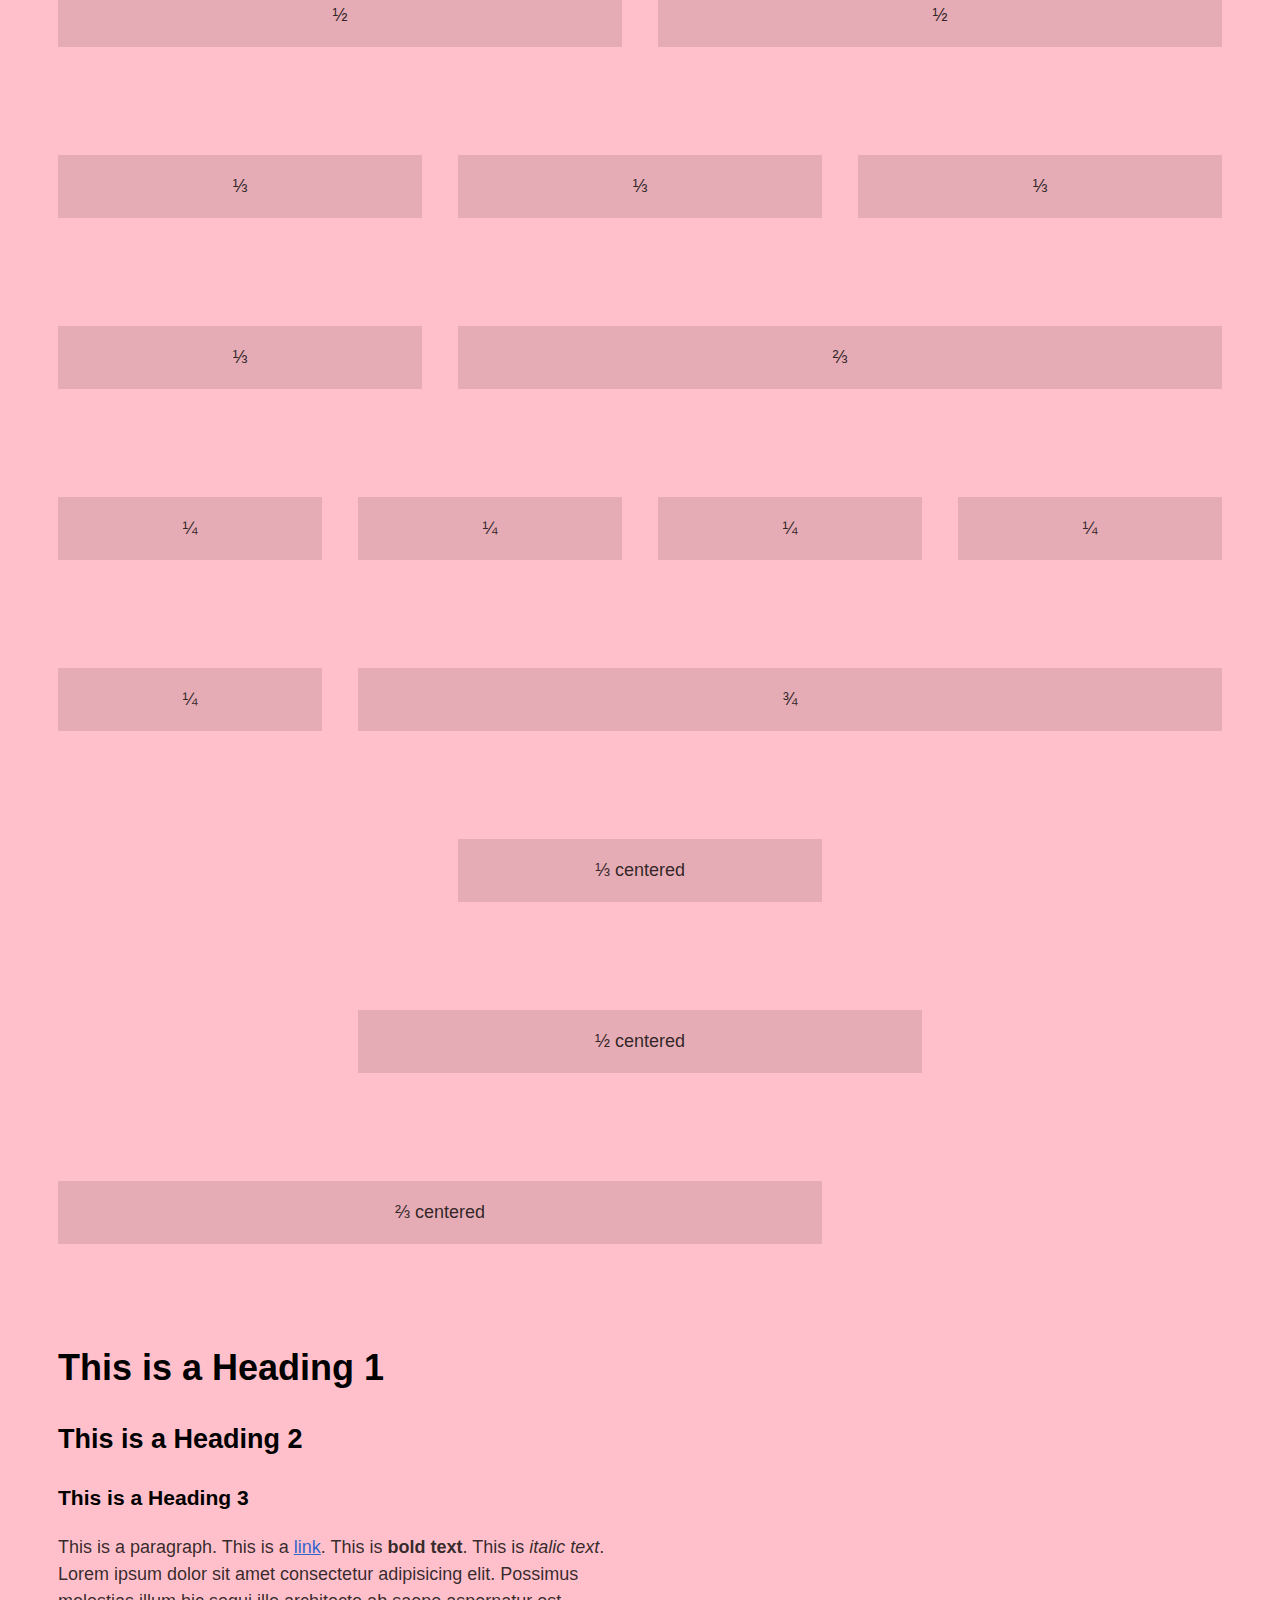
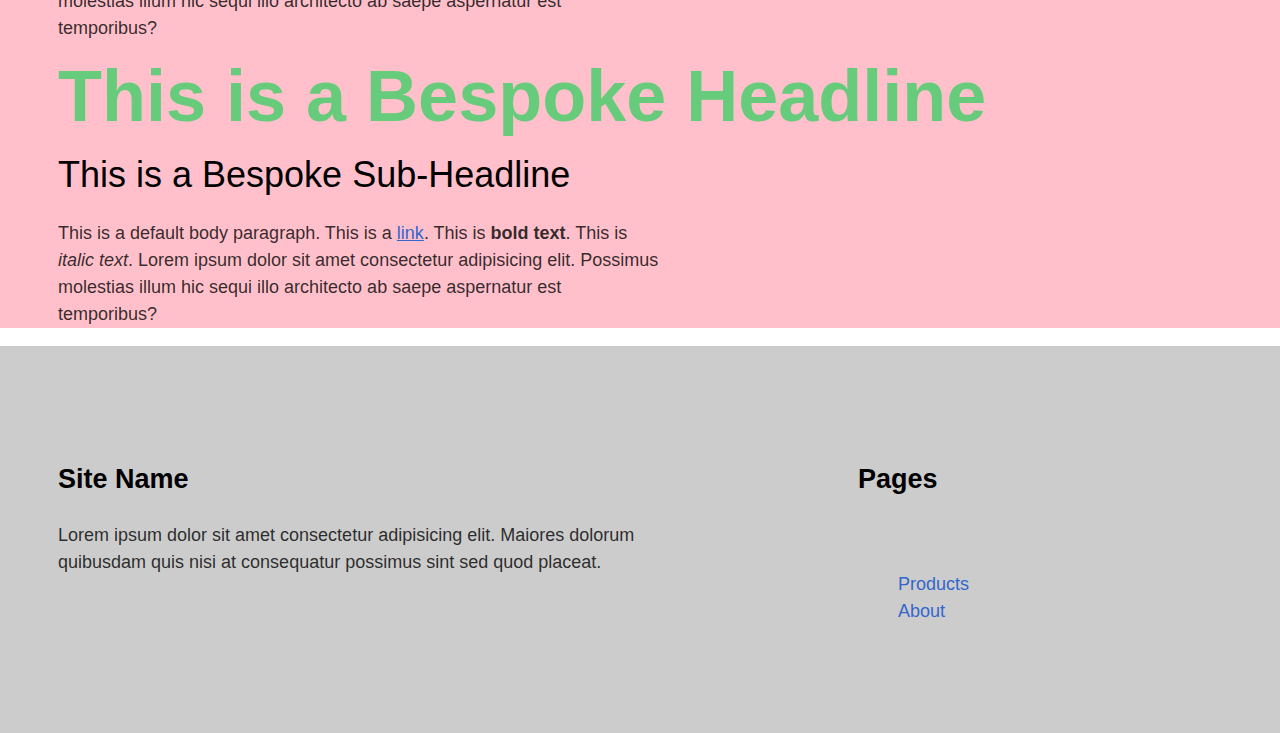
==== commit 6b1ab5da: "fixed" ====
--- a/index.html
+++ b/index.html
@@ -12,7 +12,7 @@
 
 <header class="site-header">
     <div class="site-logo">
-        <a href="index.html"><img src="https://via.placeholder.com/500x500" alt="Site Name Logo" width="40" height="40"></a>
+        <a href="index.html"><img src="img/logowhite.png" alt="Site Name Logo" width="40" height="40"></a>
         <h1><a href="index.html">Site Name</a></h1>
     </div>
     <nav class="site-nav">
@@ -24,47 +24,172 @@
 </header>
 
 <main class="site-main">
+    <section class="hero">
+        <div class="container">
+            <div class="row">
+                <div class="one-half">
+                    <h1>This is a Simple Base</h1>
+                    <p>This is a basic set of starter HTML and CSS that you can use to begin hand-coding any static website. It uses CSS Custom Properties (variables) for colors.</p>
+                </div>
+                <div class="one-half">
+                    <img src="img/placeholder-1600x800.gif" alt="Hero Image" width="1600" height="800">
+                </div>
+            </div>
+        </div>
+        
+    </section>
     <section>
-        <div class="hero">
-            <div class="container">
-
-                <div class="row">
-                    <div class="one-half">
-                        <h1>This is my Hero Header</h1>
-                        <p>
-                            lorem ipsumahuhgingjienjingininjkn
-                        </p>
-                    </div>
-                    <div class="one-half">
-                        <img src="https://via.placeholder.com/1600x800 " alt="Hero Image"
-                        width="1600"
-                        height="800">
-                    </div>
-                </div>
-            </div>
-
-        </div>
-    </section>
+        <div class="container">
+        <div class="row">
+            <div class="one-third">
+                <img src="img/placeholder-800x800.gif" alt="Thumb Image" width="800" height="800">
+                <h2>Heading 2</h2>
+                <p>Lorem ipsum, dolor sit amet consectetur adipisicing elit. Id, quaerat.</p>
+            </div>
+            <div class="one-third">
+                <img src="img/placeholder-800x800.gif" alt="Thumb Image" width="800" height="800">
+                <h2>Heading 2</h2>
+                <p>Lorem ipsum, dolor sit amet consectetur adipisicing elit. Id, quaerat.</p>
+            </div>
+            <div class="one-third">
+                <img src="img/placeholder-800x800.gif" alt="Thumb Image" width="800" height="800">
+                <h2>Heading 2</h2>
+                <p>Lorem ipsum, dolor sit amet consectetur adipisicing elit. Id, quaerat.</p>
+            </div>
+        </div>
+        </div>
+    </section>
+
     <section>
         <div class="container">
-            <div class="row">
-                <div        class="one-third">
-                <img src="https://via.placeholder.com/1600x800 " alt="Hero Image"
-                width="800"
-                height="800">
-                <h2>Heading 2</h2>
-                <p> agsbhabjhkdsgihgbksbjkbgjsbjkasbgasbgkbgnsabbkbk</p>
-            </div>
-            <div class="row">
-                <div        class="one-third">
-                <img src="https://via.placeholder.com/1600x800 " alt="Hero Image"
-                width="800"
-                height="800">
-                <h2>Heading 2</h2>
-                <p> agsbhabjhkdsgihgbksbjkbgjsbjkasbgasbgkbgnsabbkbk</p>
-            </div>
-        </div>
-    </section>
+
+            <div class="row vertical-centered">
+                <div class="one-half">
+                    <img src="img/placeholder-800x800.gif" alt="placeholder">
+                </div>
+
+                <div class="one-half">
+                    <h2>Right Column</h2>
+                    <p>Lorem ipsum dolor sit amet consectetur adipisicing elit. Suscipit ea tempora repellat, sunt sed totam odit sequi aspernatur ducimus eos?</p>
+                </div>
+            </div>
+
+        <div class="row vertical-centered swapped">
+            <div class="one-half">
+                <img src="img/placeholder-800x800.gif" alt="placeholder">
+        </div>
+
+        <div class="one-half">
+            <h2>Left Column</h2>
+            <p>Lorem ipsum dolor sit amet consectetur adipisicing elit. Suscipit ea tempora repellat, sunt sed totam odit sequi aspernatur ducimus eos?</p>
+        </div>
+    </div>
+
+    <div class="row">
+                <div class="one-half centered">
+                    <img src="img/placeholder-800x800.gif" alt="placeholder">
+                    <h2>Center Column</h2>
+                    <p>Lorem ipsum dolor sit amet consectetur adipisicing elit. Suscipit ea tempora repellat, sunt sed totam odit sequi aspernatur ducimus eos?</p>
+                </div>
+            </div>
+</div>
+</section>
+
+    <section class="demo">
+        <div class="container">
+        <div class="row">
+            <div class="one-whole">
+                <p>1</p>
+            </div>
+        </div>
+        <div class="row">
+            <div class="one-half">
+                <p>&frac12;</p>
+            </div>
+            <div class="one-half">
+                <p>&frac12;</p>
+            </div>
+        </div>
+        <div class="row">
+            <div class="one-third">
+                <p>&frac13;</p>
+            </div>
+            <div class="one-third">
+                <p>&frac13;</p>
+            </div>
+            <div class="one-third">
+                <p>&frac13;</p>
+            </div>
+        </div>
+
+        <div class="row">
+            <div class="one-third">
+                <p>&frac13;</p>
+            </div>
+            <div class="two-thirds">
+                <p>&frac23;</p>
+            </div>
+        </div>
+
+        <div class="row">
+            <div class="one-fourth">
+                <p>&frac14;</p>
+            </div>
+            <div class="one-fourth">
+                <p>&frac14;</p>
+            </div>
+            <div class="one-fourth">
+                <p>&frac14;</p>
+            </div>
+            <div class="one-fourth">
+                <p>&frac14;</p>
+            </div>
+        </div>
+
+        <div class="row">
+            <div class="one-fourth">
+                <p>&frac14;</p>
+            </div>
+            <div class="three-fourth">
+                <p>&frac34;</p>
+            </div>
+        </div>
+
+
+        <div class="row">
+            <div class="one-third centered">
+                <p>&frac13; centered</p>
+            </div>
+        </div>
+        <div class="row">
+            <div class="one-half centered">
+                <p>&frac12; centered</p>
+            </div>
+        </div>
+
+        <div class="row">
+            <div class="two-thirds centered">
+                <p>&frac23; centered</p>
+            </div>
+        </div>
+    </section>
+   
+   <section>
+     <div class="container">
+        <h1>This is a Heading 1</h1>
+        <h2>This is a Heading 2</h2>
+        <h3>This is a Heading 3</h3>
+        <p>This is a paragraph. This is a <a href="#">link</a>. This is <strong>bold text</strong>. This is <em>italic text</em>. Lorem ipsum dolor sit amet consectetur adipisicing elit. Possimus molestias illum hic sequi illo architecto ab saepe aspernatur est temporibus?</p>
+    </div>
+</section>
+<section>
+        <div class="container">
+        <h1 class="headline">This is a Bespoke Headline</h1>
+        <h2 class="subheadline">This is a Bespoke Sub-Headline</h2>
+        <p>This is a default body paragraph. This is a <a href="#">link</a>. This is <strong>bold text</strong>. This is <em>italic text</em>. Lorem ipsum dolor sit amet consectetur adipisicing elit. Possimus molestias illum hic sequi illo architecto ab saepe aspernatur est temporibus?</p>
+        </div>
+    </section>
+    
 </main>
 
 <footer class="site-footer">
@@ -78,6 +203,7 @@
             </div>
 
             <div class="one-third">
+                <h2>Pages</h2>
                 <nav class="site-nav">
                     <ul>
                         <li><a href="products.html">Products</a></li>
@@ -85,14 +211,6 @@
                     </ul>
                 </nav>
             </div>
-            <div class="row">
-                <div        class="one-third">
-                <img src="https://via.placeholder.com/1600x800 " alt="Hero Image"
-                width="800"
-                height="800">
-                <h2>Heading 2</h2>
-                <p> agsbhabjhkdsgihgbksbjkbgjsbjkasbgasbgkbgnsabbkbk</p>
-            </div>
 
         </div>
     </div>
